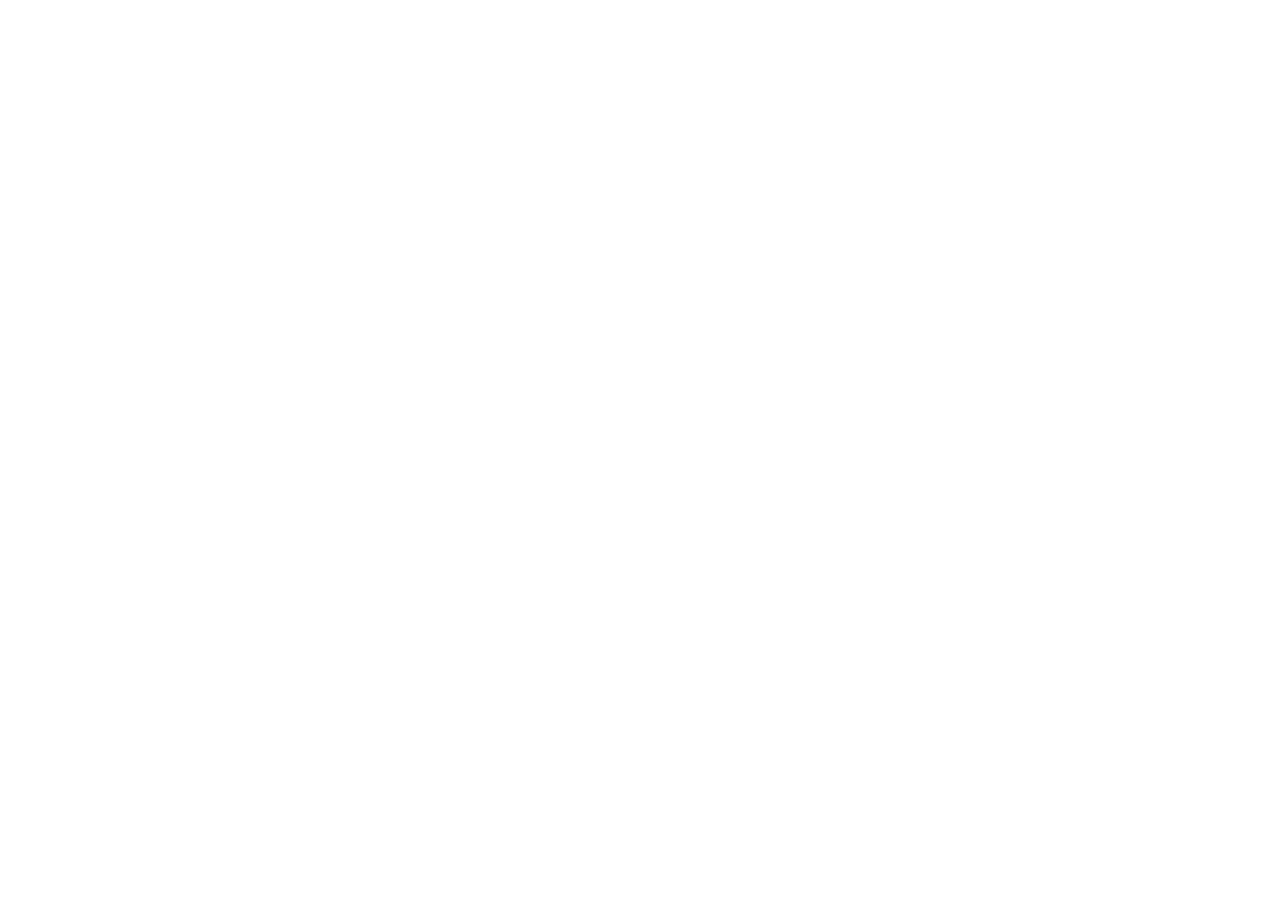
==== HomePage/index.html @ fc401461 "Add sign up page, modify in login page" ====
<!DOCTYPE html>
<html lang="en">
<head>
    <meta charset="UTF-8">
    <meta name="viewport" content="width=device-width, initial-scale=1.0">
    <title>Solve it Home</title>
</head>
<body>
    
</body>
</html>
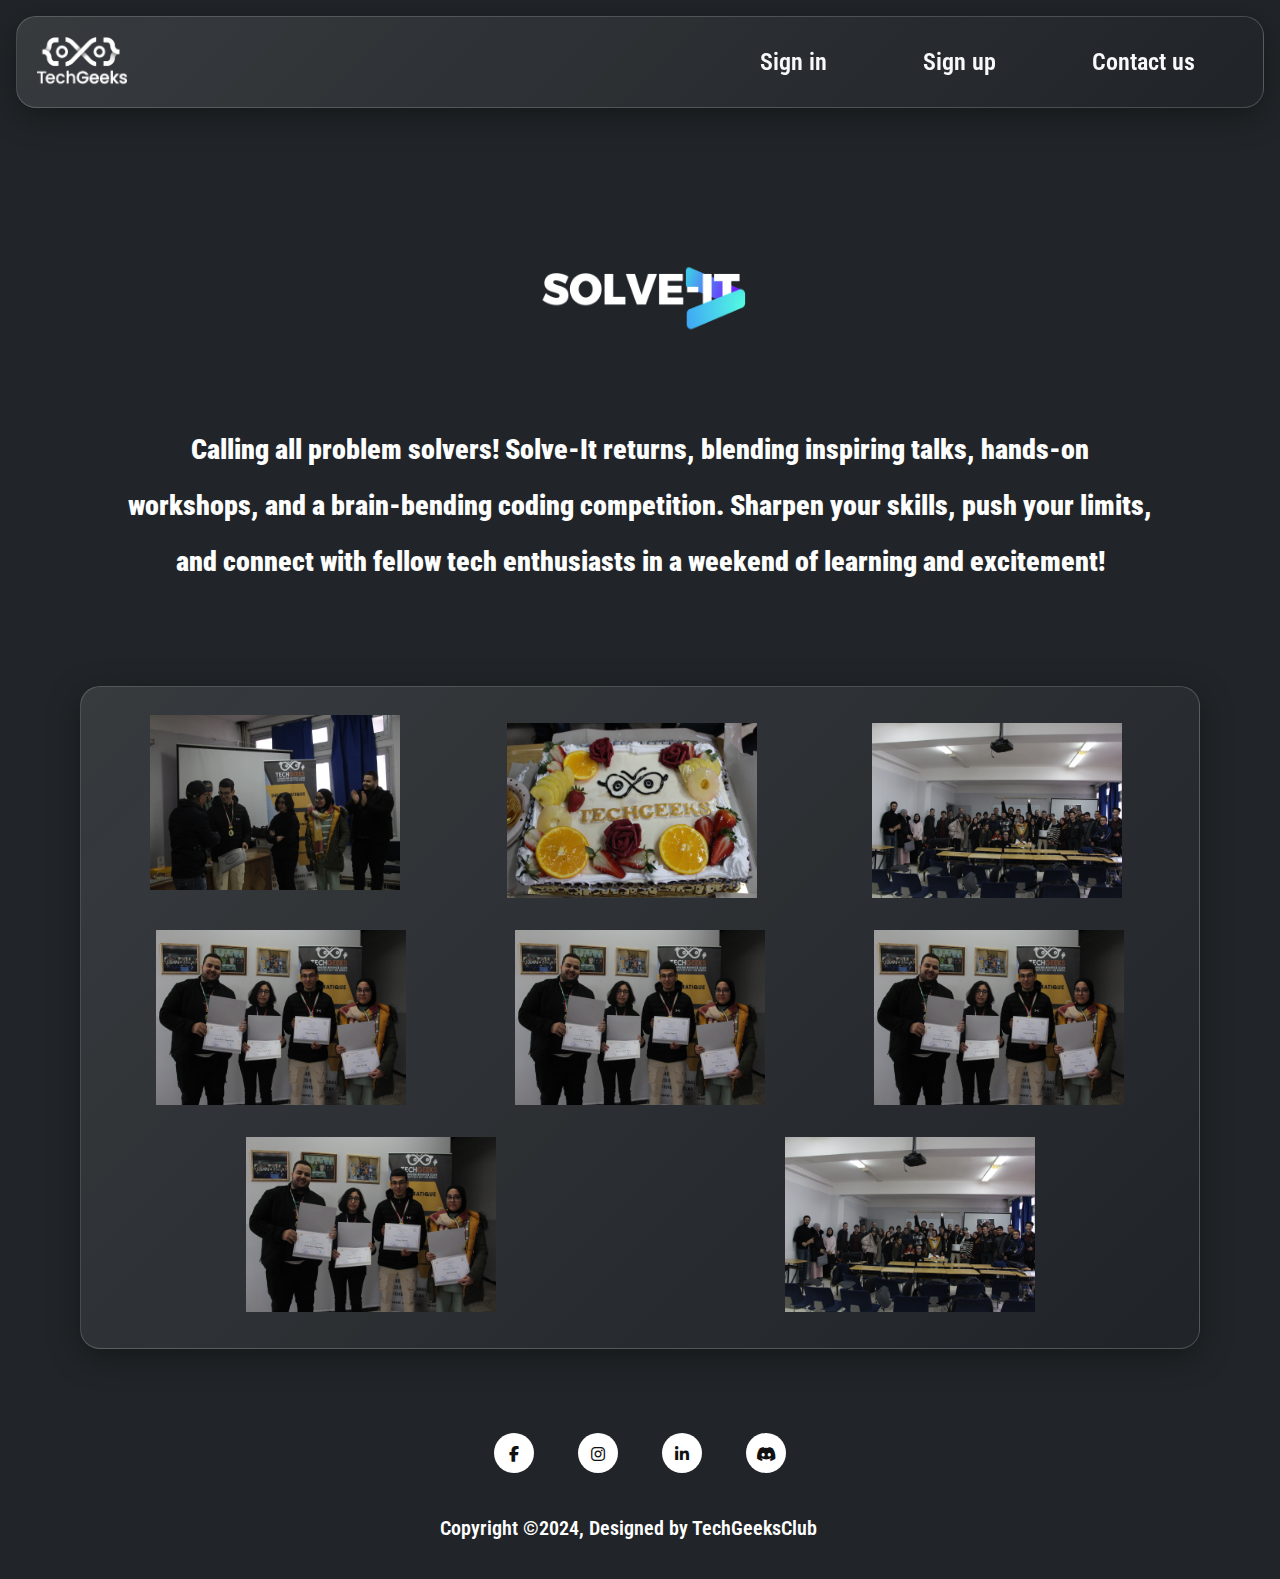
==== commit 430dc1ec: "Complete the home page" ====
--- a/HomePage/index.html
+++ b/HomePage/index.html
@@ -1,11 +1,95 @@
 <!DOCTYPE html>
 <html lang="en">
-<head>
-    <meta charset="UTF-8">
-    <meta name="viewport" content="width=device-width, initial-scale=1.0">
+  <head>
+    <meta charset="UTF-8" />
+    <meta name="viewport" content="width=device-width, initial-scale=1.0" />
     <title>Solve it Home</title>
-</head>
-<body>
+    <link
+      href="https://cdn.jsdelivr.net/npm/bootstrap@5.3.3/dist/css/bootstrap.min.css"
+      rel="stylesheet"
+      integrity="sha384-QWTKZyjpPEjISv5WaRU9OFeRpok6YctnYmDr5pNlyT2bRjXh0JMhjY6hW+ALEwIH"
+      crossorigin="anonymous"
+    />
+    <link rel="stylesheet" type="text/css" href="https://cdnjs.cloudflare.com/ajax/libs/font-awesome/6.5.1/css/all.min.css">
+    <link rel="stylesheet" href="style.css" />
+    <link rel="preconnect" href="https://fonts.googleapis.com" />
+    <link rel="preconnect" href="https://fonts.gstatic.com" crossorigin />
+    <link
+      href="https://fonts.googleapis.com/css2?family=Roboto+Condensed:ital,wght@0,100..900;1,100..900&display=swap"
+      rel="stylesheet"
+    />
     
-</body>
-</html>+    
+  </head>
+  <body class="d-flex h-100 text-center text-bg-dark">
+    <div class=" cover-container d-flex w-100 h-100 p-3 mx-auto flex-column  p-0">
+      <header class="mb-5 ">
+        <div class="d-flex justify-content-between align-items-center">
+          <img class="clubLogo  " src="../images/Untitled-9.png" alt="Club-logo" >
+          <nav class="nav nav-masthead justify-content-center float-md-end">
+            <a
+              class="fs-4 link-light link-underline-light link-offset-3 link-underline-opacity-0 link-underline-opacity-100-hover py-1 mx-5 active"
+              aria-current="page"
+              href="../loginPage/index.html"
+              >Sign in</a
+            >
+            <a class="fs-4 link-light link-underline-light link-offset-3 link-underline-opacity-0 link-underline-opacity-100-hover py-1 mx-5 active" href="../signupPage/index.html">Sign up</a>
+            <a class="fs-4 link-light link-underline-light link-offset-3 link-underline-opacity-0 link-underline-opacity-100-hover py-1 mx-5 active" href="#">Contact us</a>
+          </nav>
+        </div>
+      </header>
+
+      <main class="px-3 py-3 mx-5">
+        <img src="../images/Untitled-2-02.png" alt="Solve it logo" width="400px" height="250px">
+        <p class="lead fs-3 fw-bolder lh-lg text-break text-center mx-5 mb-5 pb-5">
+          Calling all problem solvers! Solve-It returns, blending inspiring talks, hands-on workshops, and a brain-bending coding competition. Sharpen your skills, push your limits, and connect with fellow tech enthusiasts in a weekend of learning and excitement!
+        </p>
+       <div class="row my-5 images">
+          <div class="col p-2">
+            <img src="../images/IMG_8360.JPG"alt="Picture of solve it " width="250px" height="175px">
+          </div>
+          <div class="col p-3">
+              <img src="../images/IMG_8402.JPG" alt="Picture of solve it " width="250px" height="175px">
+          </div>
+          <div class="col p-3">
+              <img src="../images/IMG_8406.JPG" alt="Picture of solve it " width="250px" height="175px">
+          </div>
+          <div class="col p-3">
+            <img src="../images/IMG_8421.JPG" alt="Picture of solve it " width="250px" height="175px">
+          </div>
+          <div class="col p-3">
+            <img src="../images/IMG_8421.JPG" alt="Picture of solve it " width="250px" height="175px">
+          </div>
+          <div class="col p-3">
+            <img src="../images/IMG_8421.JPG" alt="Picture of solve it " width="250px" height="175px">
+          </div>
+          <div class="col p-3">
+            <img src="../images/IMG_8421.JPG" alt="Picture of solve it " width="250px" height="175px">
+          </div>
+          <div class="col p-3">
+            <img src="../images/IMG_8406.JPG" alt="Picture of solve it " width="250px" height="175px">
+        </div>
+       </div>
+      </main> 
+      <section class=" row footer">
+        <footer class="footer-col">
+          <div class="socialIcons">
+            <a href="https://www.facebook.com/tech.geeks.guelma"  ><i class="fab fa-facebook-f"></i></a>
+            <a href="https://www.instagram.com/tech.geeks.guelma/" > <i class="fab fa-instagram"></i></a>
+            <a href="https://www.linkedin.com/company/techgeeks-guelma/"><i  class="fab fa-linkedin-in"></i></a>
+            <a href="https://discord.gg/8jQsF5s8KT" ><i class="fab fa-discord"></i></a>
+          </div>
+          
+        </footer>
+        <div class="row footer-bottom">
+          <p>Copyright &copy;2024, Designed by <span class="desginer">TechGeeksClub</span></p>
+        </div>
+      </section>
+    </div>
+    <script
+      src="/docs/5.3/dist/js/bootstrap.bundle.min.js"
+      integrity="sha384-YvpcrYf0tY3lHB60NNkmXc5s9fDVZLESaAA55NDzOxhy9GkcIdslK1eN7N6jIeHz"
+      crossorigin="anonymous"
+    ></script>
+  </body>
+</html>
--- a/HomePage/style.css
+++ b/HomePage/style.css
@@ -0,0 +1,60 @@
+*{
+    margin: 0;
+    padding: 0;
+    box-sizing: border-box;
+    font-family: "Roboto Condensed", sans-serif;
+    font-weight: 600;
+    font-style: normal;
+}
+
+html,body{
+    margin: 0%;
+    box-sizing: border-box;
+    width: 100%;
+    height: 100%;
+}
+
+header , .images{
+    background: linear-gradient(135deg , rgba(255,255,255,0.1),  rgba(255,255,255,0));
+    backdrop-filter: blur(80px);
+    -webkit-backdrop-filter: blur(80px);
+    padding: 20px;
+    margin:0px; 
+    border-radius: 20px;
+    border: 1px solid rgba(255,255,255,0.18) ;
+    box-shadow: 0px 8px 32px 0 rgba(0,0,0,0.37);
+    
+}
+
+.clubLogo{
+    width: 90px ;
+    height: 50px;
+}
+
+.col-lg-8.mx-auto.fs-5{
+    font-weight: bolder;
+}
+
+.footer a {
+    display: inline-block;
+    height: 40px;
+    width: 40px;
+    text-align: center;
+    text-decoration: none;
+    padding: 10px;
+    background-color: white;
+    margin:20px; 
+    border-radius: 50%;  
+    color: #111;
+    transition: all 0.5s ease;  
+}
+
+.footer-bottom{
+    text-align: center;
+    padding:20px
+}
+
+.footer-bottom p{
+    color: white;
+    font-size: 1.25em;
+}